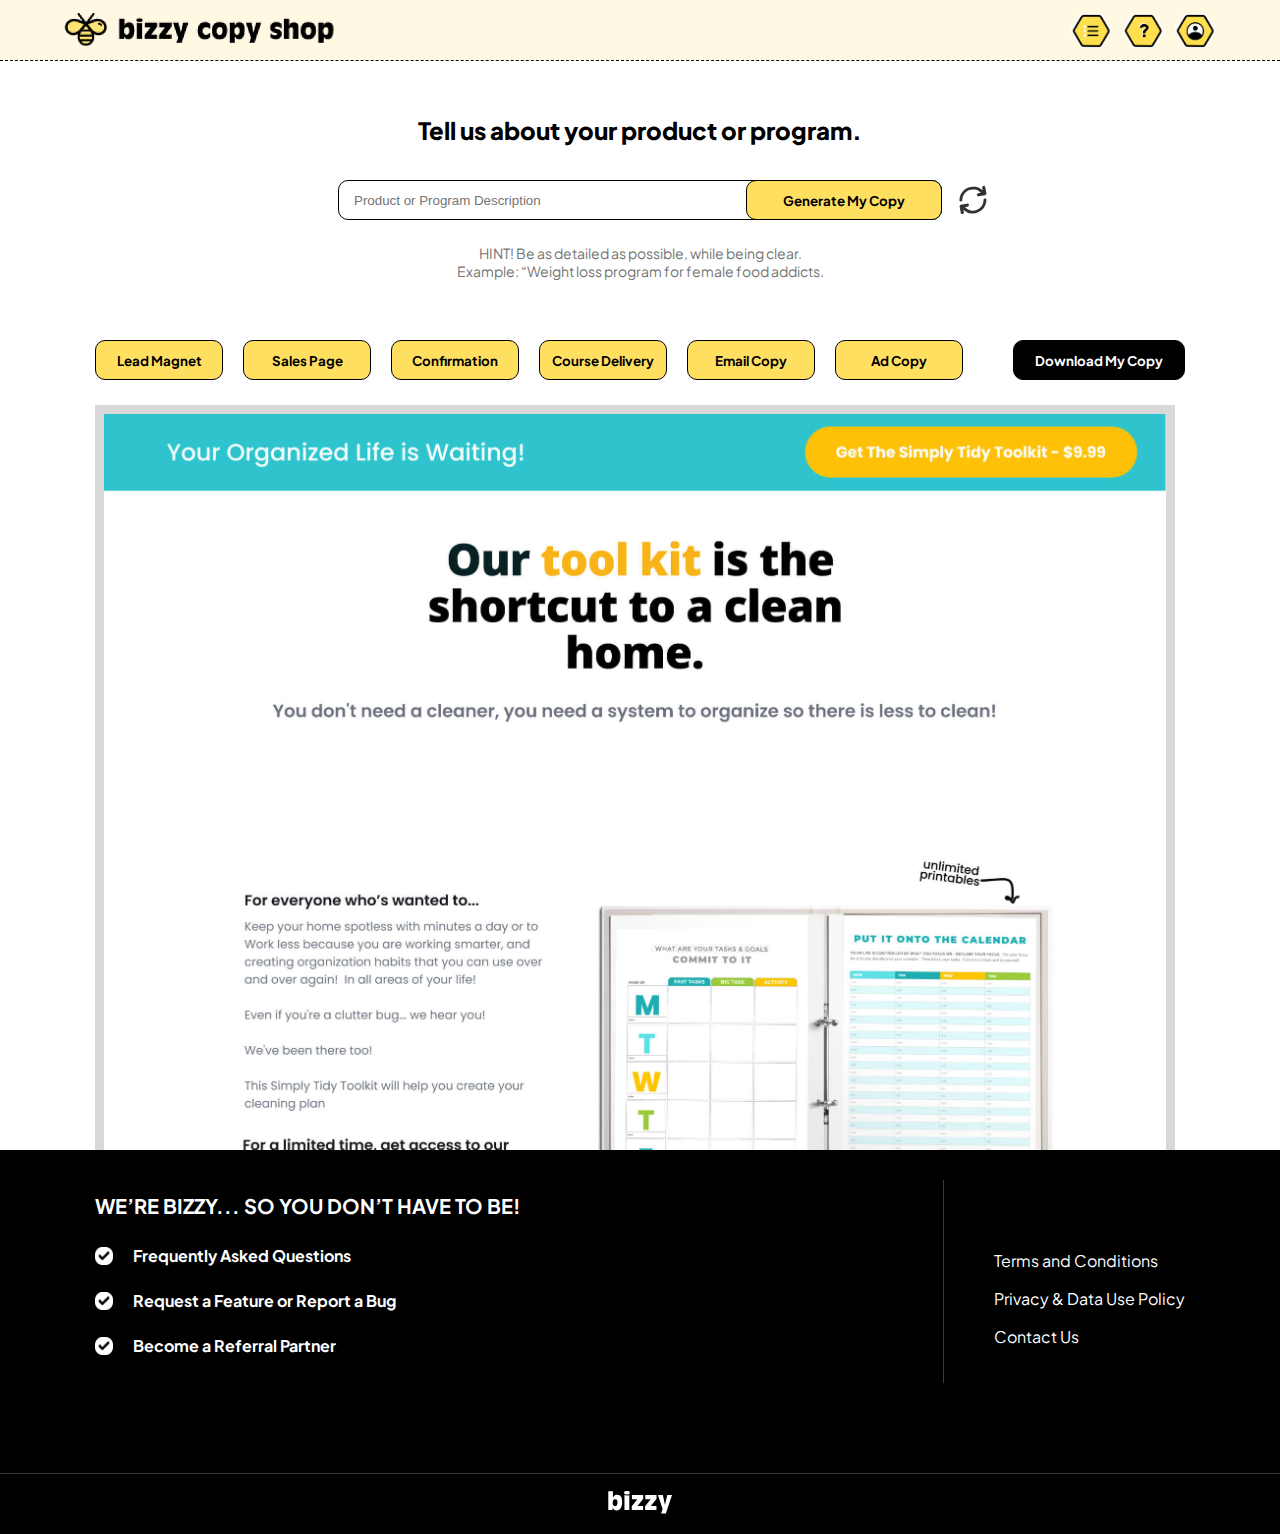
==== index.html @ 0716cd30 "initial commit" ====
<!DOCTYPE html>
<html lang="en">
<head>
    <meta charset="UTF-8">
    <meta http-equiv="X-UA-Compatible" content="IE=edge">
    <meta name="viewport" content="width=device-width, initial-scale=1.0">
    <title>Bizzy Copy Shop</title>
    <link rel="stylesheet" href="style.css">
</head>
<body>
    <!-- 1 header -->
    <div class="header" id="header">
        <a href="#header" class="header__logo">
            <img src="./img/bizzy-copy-shop-logo.png" alt="Bizzy Copy Shop" class="header__logo-img">
            <img src="./img/bizzy-copy-shop-logo_mob.png" alt="Bizzy Copy Shop" class="header__logo-img_mob">
        </a>
        <div class="header__icon-wrapper">
            <button type="button" class="header__btn">
                <img src="[data-uri]" alt="Bars" class="header__icon-item">
            </button>
            <button type="button" class="header__btn">
                <img src="[data-uri]" alt="Info" class="header__icon-item">
            </button>
            <button type="button" class="header__btn">
                <img src="[data-uri]" alt="User" class="header__icon-item">
            </button>
        </div>
    </div>
    <!-- 2 generator form -->
    <section class="generator-form" id="generator-form">
        
        <div class="container">
            <h2 class="generator-form__title">
                Tell us about your product or program.
            </h2>
            <form action="#" class="generator-form-item">
                <input type="text" class="generator-form-item__input" placeholder="Product or Program Description" required>
                <button type="submit" class="generator-form-item__btn btn-copyshop">Generate My Copy</button>
                <button type="submit" class="generator-form-item__refresh">
                    <img src="./img/Generate_icons.svg" alt="Generate" class="generator-form-item__refresh-icon">
                </button>

            </form>
            <p class="generator-form__description">
                HINT! Be as detailed as possible, while being clear. Example: “Weight loss program for female food addicts.
            </p>
        </div>
    </section>
    <!-- 3 result -->
    <section class="result-copyshop">
        <div class="container">
            <div class="result-copyshop__btn-inner">
                <button class="btn-copyshop btn-copyshop_yellow">
                    Lead Magnet
                </button>
                <button class="btn-copyshop btn-copyshop_yellow">
                    Sales Page
                </button>
                <button class="btn-copyshop btn-copyshop_yellow">
                    Confirmation
                </button>
                <button class="btn-copyshop btn-copyshop_yellow">
                    Course Delivery
                </button>
                <button class="btn-copyshop btn-copyshop_yellow">
                    Email Copy
                </button>
                <button class="btn-copyshop btn-copyshop_yellow">
                    Ad Copy
                </button>
                <button type="button" class="result-copyshop__btn btn-copyshop">
                    Download My Copy
                </button>
            </div>
            
            <div class="result-copyshop__wrapper">
                <!-- popup-start -->
                <div class="generator-pop-up"> <!--Use class  generator-pop-up_active  for showing modal window-->
                    <h2 class="generator-pop-up__title">
                        Hang tight, It will take us a few minutes. Please don’t hit refresh or close this page. 
                    </h2>
                    <img class="generator-pop-up__img" src="./img/bee_gif.gif" alt="Please wait">
                </div>
                <!-- popup-end -->
                <div class="result-copyshop__top-border"></div>
                <div class="result-copyshop__wrapper-border">
                    <img src="./img/img-page-example2.jpg" alt="Example page">
                </div>
            </div>
        </div>
    </section>
    <!-- 4 footer -->
    <footer class="footer" id="footer">
        <div class="container">
            <div class="footer__wrapper">
                <div class="footer-list">
                    <h3 class="footer-list__title">
                        WE’RE BIZZY... SO YOU DON’T HAVE TO BE!
                    </h3>
                    <div class="footer-list__list">
                        <a href="#" class="footer-list__link">
                            <img src="[data-uri]" alt=">" class="footer-list__link-img">
                            <p class="footer-list__link-txt">
                                Frequently Asked Questions
                            </p>
                        </a>
                        <a href="#" class="footer-list__link">
                            <img src="[data-uri]" alt=">" class="footer-list__link-img">
                            <p class="footer-list__link-txt">
                                Request a Feature or Report a Bug
                            </p>
                        </a>
                        <a href="#" class="footer-list__link">
                            <img src="[data-uri]" alt=">" class="footer-list__link-img">
                            <p class="footer-list__link-txt">
                                Become a Referral Partner
                            </p>
                        </a>
                    </div>
                </div>
                <div class="footer-links">
                    <a href="#" class="footer-links__item">
                        Terms and Conditions
                    </a>
                    <a href="#" class="footer-links__item">
                        Privacy & Data Use Policy
                    </a>
                    <a href="#" class="footer-links__item">
                        Contact Us
                    </a>
                </div>
            </div>
        </div>
        <div class="footer__bottom">
            <img src="./img/bizzy-footer.svg" alt="Bizzy" class="footer__bottom-img">
        </div>
    </footer>
</body>
</html>
---- style.css ----
/*specification*/

@import url('https://fonts.googleapis.com/css2?family=Plus+Jakarta+Sans:wght@400;700;800&display=swap');

body {
	margin: 0;
	padding: 0;
	color: #000;
    font-family: 'Plus Jakarta Sans', sans-serif;
}

* {
	box-sizing: border-box;
}

ul, li {
	margin: 0;
	padding: 0;
	display: block;
}

h1, h2, h3, h4, h5, h6 {
	margin: 0;
	padding: 0;
}

p {
	margin: 0;
}

a {
	text-decoration: none;
}

.container {
    width: 1090px;
	margin: 0 auto;
}


input:focus, button:focus { 
	outline: none 
}

button {
	padding: 0;
	border: none;
	cursor: pointer;
    background: none;
    border: 0px;
}

input{
	padding: 0;
	margin: 0;
	border: none;
}

.btn-copyshop {
    height: 40px;
    display: flex;
    align-items: center;
    justify-content: center;
    font-weight: 700;
    font-family: 'Plus Jakarta Sans', sans-serif;
    text-transform: capitalize;
    border-radius: 10px;
    border: 1px solid #000;
}

.pos-relative {
    position: relative;
}

/* 1 header */

.header {
    padding: 13px 5vw;
    display: flex;
    justify-content: space-between;
    background: #FFF8E3;
    border-bottom: 1px dashed #000;
}

.header__logo {
    width: 275px;
    height: 33px;
}

.header__logo-img {
    width: 100%;
    height: auto;
    object-fit: contain;
}

.header__logo-img_mob {
    display: none;
}

.header__icon-wrapper {
    display: flex;
}

.header__btn {
    width: 42px;
    height: 34px;
    transition: transform .3s ease;
}

.header__btn:hover {
    transform: translateY(-3px);
    transition: transform .3s ease;
}

.header__btn:not(:last-child) {
    margin-right: 10px;
}

.header__icon-item {
    width: 100%;
    height: auto;
    object-fit: contain;
}

/* 2 generator form */
.generator-form {
    padding-top: 54px;
    padding-bottom: 30px;
}

.generator-form__title {
    text-align: center;
    margin-bottom: 35px;
    font-weight: 800;
}

.generator-form-item {
    display: flex;
    justify-content: center;
    position: relative;
    width: 604px;
    margin: 0 auto;
}

.generator-form-item__input {
    width: 100%;
    height: 40px;
    border-radius: 10px;
    border: 1px solid #000;
    transition: box-shadow .3s ease;
    padding: 0 15px;
}

.generator-form-item:hover  .generator-form-item__input {
    box-shadow: 0 1rem 2rem rgb(0 0 0 / 20%);
    transition: box-shadow .3s ease;
}

.generator-form-item__btn {
    background: #FFDF60;
    width: 196px;
    position: absolute;
    right: 0;
    transition: background .3s ease;
    -webkit-appearance: none;
    -webkit-text-fill-color: #000000;
}

.generator-form-item__btn:hover {
    background: #c7a727;
    transition: background .3s ease;
}

.generator-form-item__refresh {
    width: 28px;
    height: 28px;
    position: absolute;
    right: -45px;
    top: 5px;
    transition: transform .5s ease;
    transform: rotate(0deg);
}

.generator-form-item__refresh img {
    transform: rotate(0deg);
    transition: transform .4s ease;
    width: 100%;
    height: auto;
    object-fit: contain;
}

.generator-form-item__refresh:hover img {
    transform: rotate(360deg);
    transition: transform .4s ease;
}

.generator-form__description {
    font-size: 14px;
    color: #757575;
    margin: 0 auto;
    text-align: center;
    width: 373px;
    margin-top: 24px;
}

/* 3 result-copyshop */
.result-copyshop {
    padding-top: 30px;
}

.result-copyshop__wrapper {
    width: 100%;
    height: 745px;
    padding-right: 10px;
    margin: 0 auto;
    -webkit-overflow-scrolling: touch;
    overflow: scroll;
    overflow-x: hidden;
    margin-top: 25px;
    position: relative;
}

.result-copyshop__btn-inner {
    display: flex;
}

.btn-copyshop_yellow {
    background: #FFDF60;
    width: 128px;
    transition: background .3s ease;
    -webkit-appearance: none;
    -webkit-text-fill-color: #000000;
    transition: transform .3s ease, box-shadow .3s ease, background .3s ease;
}

.btn-copyshop_yellow:not(:last-child){
    margin-right: 20px;
}

.btn-copyshop_yellow:hover {
    transition: transform .3s ease, box-shadow .3s ease, background .3s ease;
    transform: translateY(-3px);
    box-shadow: 0 1rem 2rem rgb(0 0 0 / 20%);
    background: #c7a727;
}

.result-copyshop__btn {
    background: #000;
    color: #fff;
    width: 172px;
    margin-left: auto;
    transition: transform .3s ease, box-shadow .3s ease;
}

.result-copyshop__btn:hover {
    transform: translateY(-3px);
    box-shadow: 0 1rem 2rem rgb(0 0 0 / 20%);
}

/* popup start */
.generator-pop-up {
    position: absolute;
    background: #fff;
    top: 20px;
    width: 95%;
    left: 2%;
    height: 100%;
    padding-top: 64px;
    display: none;
}

.generator-pop-up_active {
    display: block;
}

.generator-pop-up__title {
    width: 495px;
    margin: 0 auto;
    font-size: 24px;
    font-weight: 800;
    text-align: center;
}

.generator-pop-up__img {
    width: 70%;
    height: auto;
    margin: 0 auto;
    display: block;
}
/* popup end */

.result-copyshop__top-border {
    background: #D9D9D9;
    height: 9px;
    position: -webkit-sticky;
    position: sticky;
    top: 0;
}

.result-copyshop__wrapper-border {
    border: 9px solid #D9D9D9;
    border-bottom: none;
    border-top: none;
}

.result-copyshop__wrapper .result-copyshop__wrapper-border img {
    width: 100%;
    height: auto;
}

.result-copyshop__wrapper::-webkit-scrollbar {
    width: 8px;
}
 
.result-copyshop__wrapper::-webkit-scrollbar-track {
    background: #DFDFDF;
    border-radius: 5px;
}
 
.result-copyshop__wrapper::-webkit-scrollbar-thumb {
  background-color: #000;
  border-radius: 5px;
}

/* 4 footer */
.footer {
    background: #000;
    padding-top: 30px;
    color: #fff;
}

.footer__wrapper {
    display: flex;
    justify-content: space-between;
}

.footer-list {
    padding-top: 13px;
}

.footer-list__title {
    text-transform: uppercase;
    font-size: 20px;
    margin-bottom: 27px;
}

.footer-list__link {
    display: flex;
    align-items: center;
    color: #fff;
    font-weight: 700;
    font-size: 16px;
    transition: transform .4s ease;
}

.footer-list__link:hover {
    transform: translateX(6px);
    transition: transform .4s ease;
}

.footer-list__link:not(:last-child){
    margin-bottom: 24px;
}

.footer-list__link-img {
    width: 18px;
    height: 18px;
    margin-right: 20px;
}

.footer-links {
    border-left: 1px solid #3A3A3A;
    padding: 70px 0 36px 50px;
}

.footer-links__item {
    display: block;
    color: #fff;
    transition: transform .4s ease;
}

.footer-links__item:hover {
    transform: translateX(6px);
    transition: transform .4s ease;
}

.footer-links__item:not(:last-child){
    margin-bottom: 17px;
}

.footer__bottom {
    border-top: 1px solid #3A3A3A;
    padding: 16px 0 20px 0;
    display: flex;
    justify-content: center;
    margin-top: 90px;
}



@media (max-width: 1200px) {
	.container {
        width: 960px;
    }

}

@media (max-width: 991px) {
	.container {
        width: 720px;
    }

    .result-copyshop__wrapper {
        height: 550px;
    }

    .result-copyshop__wrapper::-webkit-scrollbar {
        width: 5px;
    }

    .btn-copyshop_yellow:not(:last-child) {
        margin-right: 7px;
    }

    .btn-copyshop_yellow,
    .result-copyshop__btn {
        height: 50px;
    }
}

@media (max-width: 767px) {
	.container {
        width: 540px;
    }

    .generator-form-item {
        width: 100%;
    }

    .result-copyshop__wrapper {
        height: 400px;
    }

    .result-copyshop__wrapper-border {
        border: 6px solid #D9D9D9;
        border-top: none;
        border-bottom: none;
    }

    .result-copyshop__top-border {
        height: 6px;
    }

    .generator-form-item {
        width: 85%;
        margin-left: 5%;
    }

    .result-copyshop__btn-inner {
        display: flex;
        flex-wrap: wrap;
        justify-content: center;
        height: 92px;
    }

    .result-copyshop__btn {
        margin-left: 0px;
    }

    .btn-copyshop_yellow, .result-copyshop__btn {
        height: 40px;
    }

    /* 

    .result-copyshop__btn {
        position: absolute;
        right: 0;
        height: 92px;
    } */
}

@media (max-width: 575px) {
	.container {
        width: 100%;
        padding: 0 15px;
    }

    .result-copyshop {
        padding-top: 10px;
    }

    .generator-form__description {
        width: 80%;
    }

    .generator-pop-up {
        width: 94%;
        top: 10px;
    }

    .generator-pop-up__title {
        width: 90%;
    }

    .btn-copyshop_yellow {
        margin-bottom: 7px;
        width: 31%;
    }

    .footer__wrapper {
        flex-direction: column;
    }

    .footer-list {
        margin-bottom: 30px;
    }

    .footer-links {
        border-top: 1px solid #3A3A3A;
        padding: 30px 0;
        border-left: none;
    }

    .footer-list__title {
        text-align: center;
    }

    .footer-list__link {
        justify-content: center;
    }

    .footer-links__item {
        text-align: center;
    }

    .footer__bottom {
        margin-top: 28px;
    }   

    .result-copyshop__btn-inner {
        height: auto;
    }



}

@media (max-width: 470px) {
    .header__logo-img {
        display: none;
    }

    .header__logo-img_mob {
        display: block;
        width: auto;
    }

    .btn-copyshop_yellow {
        margin-bottom: 7px;
        width: 49%;
    }

    .btn-copyshop_yellow:not(:last-child) {
        margin-right: 0px;
    }

    .result-copyshop__btn-inner {
        justify-content: space-between;
    }

    .result-copyshop__btn {
        width: 100%;
    }

    .generator-form-item {
        flex-direction: column;
        width: 100%;
        margin-left: 0;
    }

	.generator-form-item__btn {
        position: unset;
        width: 100%;
        margin-top: 20px;
    }

    .generator-form-item__refresh {
        right: 11px;
        top: 4px;
    }



}


@media (max-width: 340px) {
    .header__logo {
        width: 49px;
        height: 33px;
        overflow: hidden;
    }
}
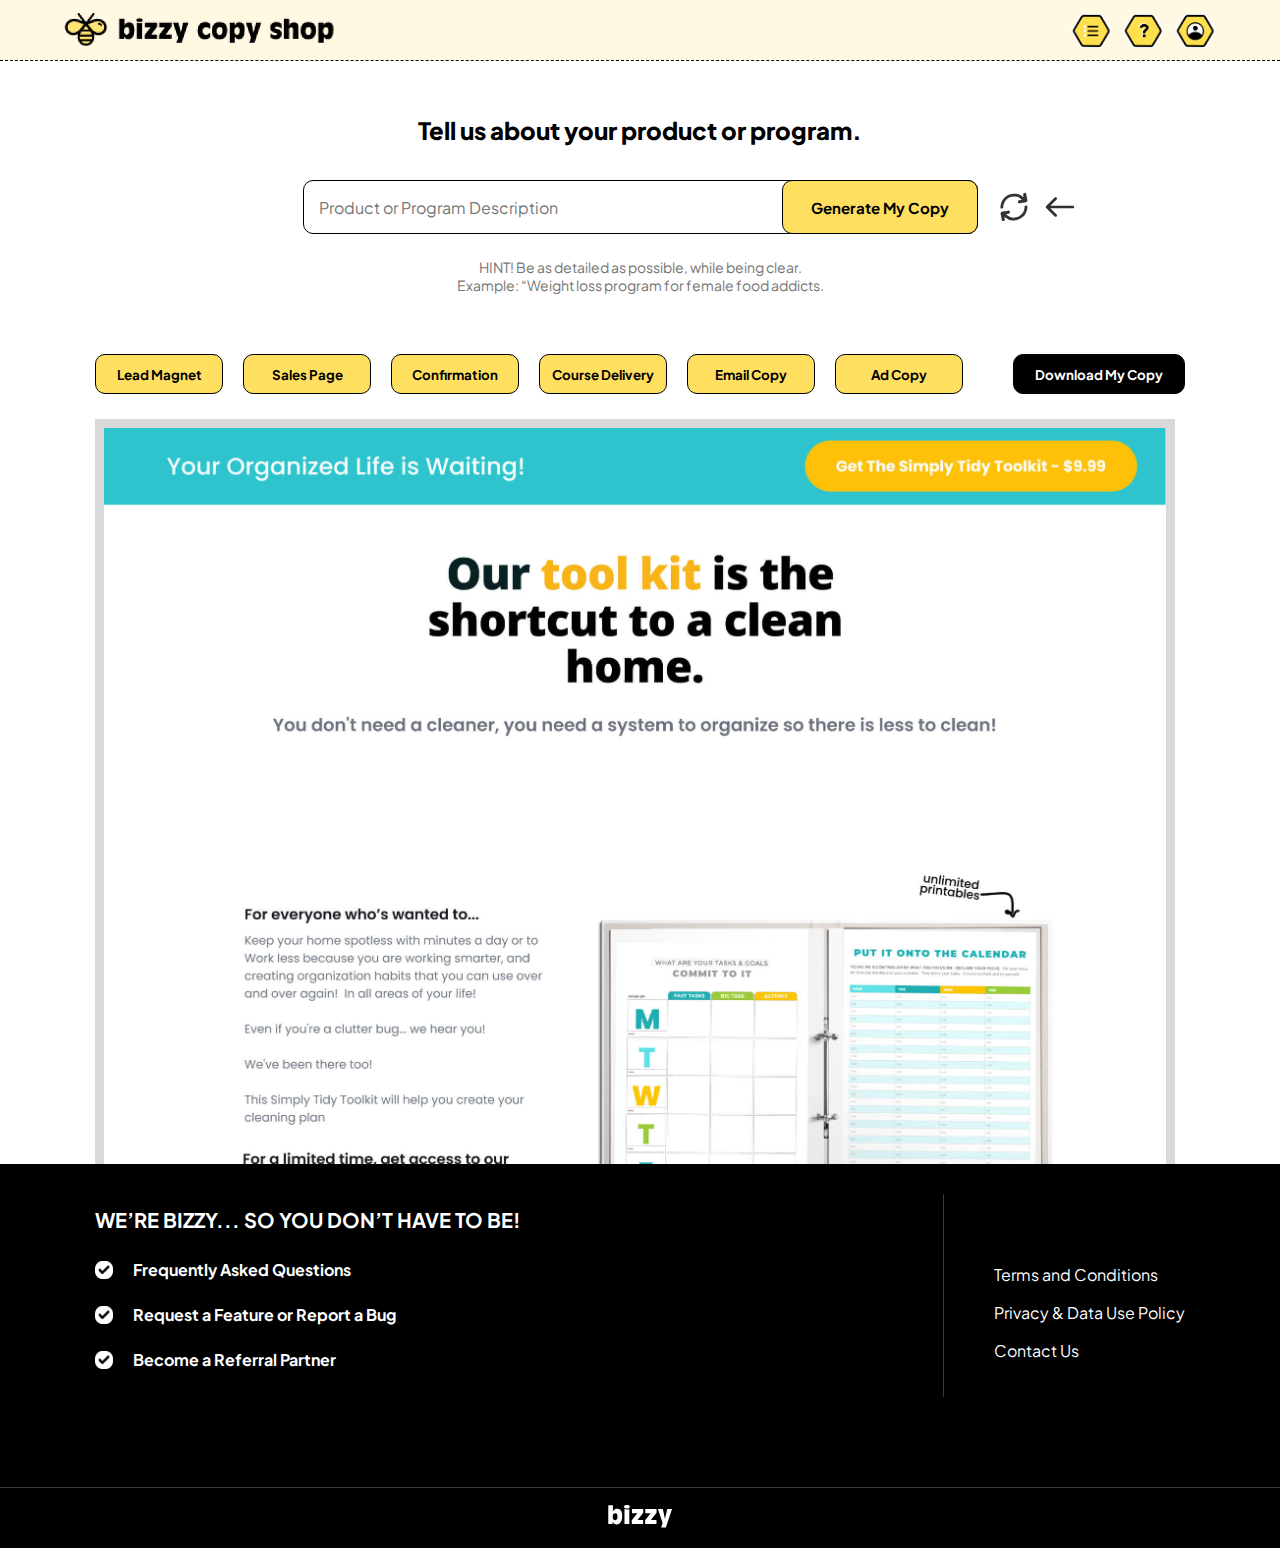
==== commit 02597117: "add new button" ====
--- a/index.html
+++ b/index.html
@@ -39,7 +39,9 @@
                 <button type="submit" class="generator-form-item__refresh">
                     <img src="./img/Generate_icons.svg" alt="Generate" class="generator-form-item__refresh-icon">
                 </button>
-
+                <button type="submit" class="generator-form-item__back">
+                    <img src="./img/back-arrow.svg" alt="Generate" class="generator-form-item__refresh-icon">
+                </button>
             </form>
             <p class="generator-form__description">
                 HINT! Be as detailed as possible, while being clear. Example: “Weight loss program for female food addicts.
--- a/style.css
+++ b/style.css
@@ -138,17 +138,20 @@
     display: flex;
     justify-content: center;
     position: relative;
-    width: 604px;
+    width: 675px;
     margin: 0 auto;
 }
 
 .generator-form-item__input {
     width: 100%;
-    height: 40px;
+    height: 54px;
     border-radius: 10px;
     border: 1px solid #000;
     transition: box-shadow .3s ease;
     padding: 0 15px;
+    padding-right: 206px;
+    font-size: 16px;
+    font-family: 'Plus Jakarta Sans', sans-serif;
 }
 
 .generator-form-item:hover  .generator-form-item__input {
@@ -164,6 +167,8 @@
     transition: background .3s ease;
     -webkit-appearance: none;
     -webkit-text-fill-color: #000000;
+    height: 54px;
+    font-size: 15px;
 }
 
 .generator-form-item__btn:hover {
@@ -175,8 +180,8 @@
     width: 28px;
     height: 28px;
     position: absolute;
-    right: -45px;
-    top: 5px;
+    right: -50px;
+    top: 12px;
     transition: transform .5s ease;
     transform: rotate(0deg);
 }
@@ -192,6 +197,28 @@
 .generator-form-item__refresh:hover img {
     transform: rotate(360deg);
     transition: transform .4s ease;
+}
+
+.generator-form-item__back {
+    width: 30px;
+    height: 28px;
+    position: absolute;
+    right: -97px;
+    top: 12px;
+    transition: transform .5s ease;
+    transform: translateX(0px);
+}
+
+.generator-form-item__back img {
+    width: 100%;
+    height: auto;
+    object-fit: contain;
+    transition: transform .5s ease;
+}
+
+.generator-form-item__back:hover img {
+    transform: translateX(-5px);
+    transition: transform .5s ease;
 }
 
 .generator-form__description {
@@ -213,11 +240,11 @@
     height: 745px;
     padding-right: 10px;
     margin: 0 auto;
+    margin-top: 25px;
+    position: relative;
     -webkit-overflow-scrolling: touch;
     overflow: scroll;
     overflow-x: hidden;
-    margin-top: 25px;
-    position: relative;
 }
 
 .result-copyshop__btn-inner {
@@ -410,6 +437,24 @@
         width: 720px;
     }
 
+    .generator-form-item {
+        display: flex;
+        justify-content: center;
+        position: relative;
+        width: 70%;
+    }
+
+    .generator-form-item__refresh {
+        right: -42px;
+    }
+
+    .generator-form-item__back {
+        width: 30px;
+        height: 28px;
+        position: absolute;
+        right: -87px;
+    }
+
     .result-copyshop__wrapper {
         height: 550px;
     }
@@ -433,9 +478,9 @@
         width: 540px;
     }
 
-    .generator-form-item {
+    /* .generator-form-item {
         width: 100%;
-    }
+    } */
 
     .result-copyshop__wrapper {
         height: 400px;
@@ -452,7 +497,6 @@
     }
 
     .generator-form-item {
-        width: 85%;
         margin-left: 5%;
     }
 
@@ -486,6 +530,32 @@
         padding: 0 15px;
     }
 
+    .generator-form-item {
+        flex-direction: column;
+        width: 100%;
+        margin-left: 0;
+    }
+
+    .generator-form-item__input {
+        padding-right: 98px;
+    }
+
+    .generator-form-item__btn {
+        background: #FFDF60;
+        width: 196px;
+        position: relative;
+        width: 100%;
+        margin-top: 18px;
+    }
+
+    .generator-form-item__refresh {
+        right: 15px;
+    }
+
+    .generator-form-item__back {
+        right: 62px;
+    }
+
     .result-copyshop {
         padding-top: 10px;
     }
@@ -541,9 +611,6 @@
     .result-copyshop__btn-inner {
         height: auto;
     }
-
-
-
 }
 
 @media (max-width: 470px) {
@@ -559,6 +626,19 @@
     .btn-copyshop_yellow {
         margin-bottom: 7px;
         width: 49%;
+    }
+
+    .generator-form-item__back {
+        right: 56px;
+    }
+
+    .generator-form-item__refresh {
+        right: 11px;
+        top: 11px;
+    }
+
+    .generator-form-item__input {
+        padding-right: 91px;
     }
 
     .btn-copyshop_yellow:not(:last-child) {
@@ -585,10 +665,6 @@
         margin-top: 20px;
     }
 
-    .generator-form-item__refresh {
-        right: 11px;
-        top: 4px;
-    }
 
 
 
